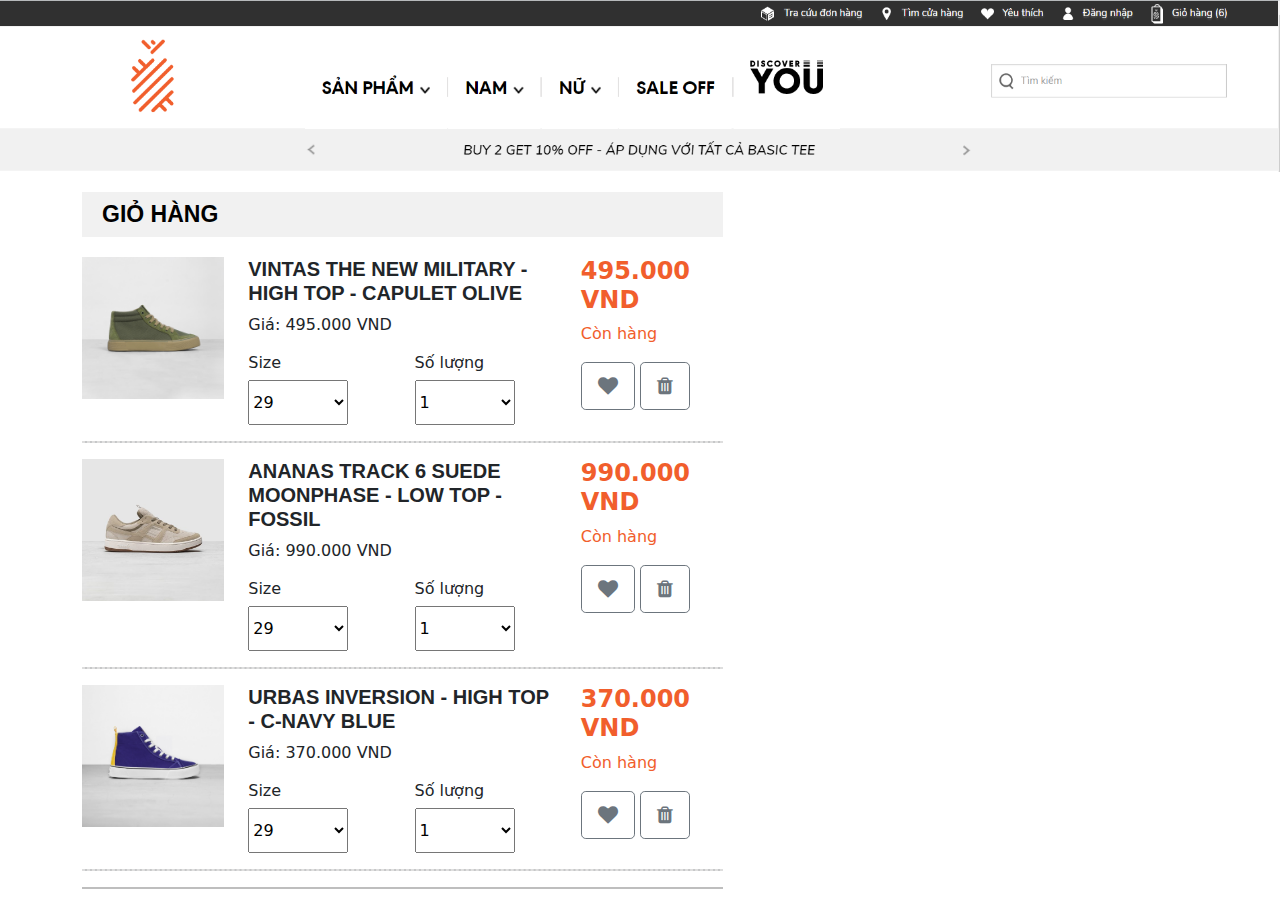
==== index.html @ 5d95e0de "ditmethangHieu" ====
<!doctype html>
<html lang="en">

<head>
    <!-- Required meta tags -->
    <meta charset="utf-8">
    <meta name="viewport" content="width=device-width, initial-scale=1">
    <!-- Jquery -->
    <script src="https://code.jquery.com/jquery-3.6.0.js"
        integrity="sha256-H+K7U5CnXl1h5ywQfKtSj8PCmoN9aaq30gDh27Xc0jk=" crossorigin="anonymous"></script>
        <link rel="stylesheet" href="https://cdnjs.cloudflare.com/ajax/libs/font-awesome/4.7.0/css/font-awesome.min.css">
    <!-- Bootstrap CSS -->
    <link href="css/bootstrap.min.css" rel="stylesheet"
        integrity="sha384-eOJMYsd53ii+scO/bJGFsiCZc+5NDVN2yr8+0RDqr0Ql0h+rP48ckxlpbzKgwra6" crossorigin="anonymous">
    <link rel="stylesheet" type="text/css" href="css/style.css">
    <title>Giỏ Hàng &#8211; Ananas</title>
</head>

<body>
    <header>
        <img src="images/1.png" width=100% alt="menu header">
    </header>
    <div class="container">
        <div class="row">
            <!-- LIST SAN PHAM DA CHON -->
            <div class="cart-title list-selected-product col-md-7">
                <div class="col-xs-12 col-sm-12 col-md-12 col-lg-12 title-1">
                    <p style="font-family: Arial, Helvetica, sans-serif; font-weight: bold;margin:0 auto;">GIỎ HÀNG</p>
                </div>
                <!-- ITEM 1 DETAIL -->
                <div class="item-1">
                    <div class="row">
                        <div class="images col-md-3">
                            <img src="images/pro_vintas_A61043_1.jpg" width="100%" alt="Pro Vintas">
                        </div>
                        <div class="detail col-md-6">
                            <h5 style="font-family: Arial, Helvetica, sans-ser;font-weight: bold;">VINTAS THE NEW
                                MILITARY - HIGH TOP - CAPULET OLIVE</h5>
                            <div class="row">
                                <div class="price-detail col-md-12">
                                    <p>Giá: 495.000 VND</p>
                                </div>
                                <div class="quantity">
                                    <div class="row">
                                        <div class="size col-md-6">
                                            <h6>Size</h6>
                                            <select style="width:100px; height:45px" name="size" id="size">
                                                <option value="29">29</option>
                                                <option value="30">30</option>
                                                <option value="31">31</option>
                                                <option value="32">32</option>
                                                <option value="33">33</option>
                                                <option value="34">34</option>
                                                <option value="35">35</option>
                                                <option value="36">36</option>
                                                <option value="37">37</option>
                                                <option value="38">38</option>
                                                <option value="39">39</option>
                                                <option value="40">40</option>
                                                <option value="41">41</option>
                                                <option value="42">42</option>
                                                <option value="43">43</option>
                                                <option value="44">44</option>
                                            </select>
                                        </div>
                                        <div class="number col-md-6">
                                            <h6>Số lượng</h6>
                                            <select style="width:100px; height:45px" name="size" id="size">
                                                <option value="1">1</option>
                                                <option value="2">2</option>
                                                <option value="3">3</option>
                                                <option value="4">4</option>
                                                <option value="5">5</option>
                                                <option value="6">6</option>
                                                <option value="7">7</option>
                                                <option value="8">8</option>
                                                <option value="9">9</option>
                                                <option value="10">10</option>
                                            </select>
                                        </div>
                                    </div>
                                </div>
                            </div>
                        </div>
                        <div class="price col-md-3">
                            <div class="item-price">
                                <h4 style="font-weight: bold; color:#f15e2c;">495.000 VND</h4>
                                <p style="color:#f15e2c">Còn hàng</p>
                                <button type="button" class="btn btn-outline-secondary btn-lg"><i class="fa fa-heart" ></i></button>
                                <button type="button" class="btn btn-outline-secondary btn-lg"><i class="fa fa-trash"></i></button>
                            </div>
                        </div>
                    </div>
                    <hr style="border: 1px dashed grey;">
                </div>
                <!-- END ITEM 1 DETAIL -->
                <!-- ITEM 2 -->
                <div class="item-2">
                    <div class="row">
                        <div class="images col-md-3">
                            <img src="images/pro_A6T006_1-500x500.jpg" width="100%" alt="Pro Vintas">
                        </div>
                        <div class="detail col-md-6">
                            <h5 style="font-family: Arial, Helvetica, sans-ser;font-weight: bold;">ANANAS TRACK 6 SUEDE MOONPHASE - LOW TOP - FOSSIL</h5>
                            <div class="row">
                                <div class="price-detail col-md-12">
                                    <p>Giá: 990.000 VND</p>
                                </div>
                                <div class="quantity">
                                    <div class="row">
                                        <div class="size col-md-6">
                                            <h6>Size</h6>
                                            <select style="width:100px; height:45px" name="size" id="size">
                                                <option value="29">29</option>
                                                <option value="30">30</option>
                                                <option value="31">31</option>
                                                <option value="32">32</option>
                                                <option value="33">33</option>
                                                <option value="34">34</option>
                                                <option value="35">35</option>
                                                <option value="36">36</option>
                                                <option value="37">37</option>
                                                <option value="38">38</option>
                                                <option value="39">39</option>
                                                <option value="40">40</option>
                                                <option value="41">41</option>
                                                <option value="42">42</option>
                                                <option value="43">43</option>
                                                <option value="44">44</option>
                                            </select>
                                        </div>
                                        <div class="number col-md-6">
                                            <h6>Số lượng</h6>
                                            <select style="width:100px; height:45px" name="size" id="size">
                                                <option value="1">1</option>
                                                <option value="2">2</option>
                                                <option value="3">3</option>
                                                <option value="4">4</option>
                                                <option value="5">5</option>
                                                <option value="6">6</option>
                                                <option value="7">7</option>
                                                <option value="8">8</option>
                                                <option value="9">9</option>
                                                <option value="10">10</option>
                                            </select>
                                        </div>
                                    </div>
                                </div>
                            </div>
                        </div>
                        <div class="price col-md-3">
                            <div class="item-price">
                                <h4 style="font-weight: bold; color:#f15e2c;">990.000 VND</h4>
                                <p style="color:#f15e2c">Còn hàng</p>
                                <button type="button" class="btn btn-outline-secondary btn-lg"><i class="fa fa-heart" ></i></button>
                                <button type="button" class="btn btn-outline-secondary btn-lg"><i class="fa fa-trash"></i></button>
                            </div>
                        </div>
                    </div>
                    <hr style="border: 1px dashed grey;">
                </div>
                <!-- END ITEM 2 -->
                <!-- ITEM 3 -->
                <div class="item-3">
                    <div class="row">
                        <div class="images col-md-3">
                            <img src="images/pro_urbas_A61062_1-1.jpg" width="100%" alt="Pro Vintas">
                        </div>
                        <div class="detail col-md-6">
                            <h5 style="font-family: Arial, Helvetica, sans-ser;font-weight: bold;">URBAS INVERSION - HIGH TOP - C-NAVY BLUE</h5>
                            <div class="row">
                                <div class="price-detail col-md-12">
                                    <p>Giá: 370.000 VND</p>
                                </div>
                                <div class="quantity">
                                    <div class="row">
                                        <div class="size col-md-6">
                                            <h6>Size</h6>
                                            <select style="width:100px; height:45px" name="size" id="size">
                                                <option value="29">29</option>
                                                <option value="30">30</option>
                                                <option value="31">31</option>
                                                <option value="32">32</option>
                                                <option value="33">33</option>
                                                <option value="34">34</option>
                                                <option value="35">35</option>
                                                <option value="36">36</option>
                                                <option value="37">37</option>
                                                <option value="38">38</option>
                                                <option value="39">39</option>
                                                <option value="40">40</option>
                                                <option value="41">41</option>
                                                <option value="42">42</option>
                                                <option value="43">43</option>
                                                <option value="44">44</option>
                                            </select>
                                        </div>
                                        <div class="number col-md-6">
                                            <h6>Số lượng</h6>
                                            <select style="width:100px; height:45px" name="size" id="size">
                                                <option value="1">1</option>
                                                <option value="2">2</option>
                                                <option value="3">3</option>
                                                <option value="4">4</option>
                                                <option value="5">5</option>
                                                <option value="6">6</option>
                                                <option value="7">7</option>
                                                <option value="8">8</option>
                                                <option value="9">9</option>
                                                <option value="10">10</option>
                                            </select>
                                        </div>
                                    </div>
                                </div>
                            </div>
                        </div>
                        <div class="price col-md-3">
                            <div class="item-price">
                                <h4 style="font-weight: bold; color:#f15e2c;">370.000 VND</h4>
                                <p style="color:#f15e2c">Còn hàng</p>
                                <button type="button" class="btn btn-outline-secondary btn-lg"><i class="fa fa-heart" ></i></button>
                                <button type="button" class="btn btn-outline-secondary btn-lg"><i class="fa fa-trash"></i></button>
                            </div>
                        </div>
                    </div>
                    <hr style="border: 1px dashed grey;">
                </div>
                <!-- END ITEM 3 -->
                <hr style="border: 1px solid black;">
            </div>
            <!-- THANH TOAN -->
            <div class="pay col-md-3">

            </div>
        </div>
    </div>

</body>

</html>
---- css/style.css ----
.title-1 {
    color: #000;
    background-color: #f1f1f1;
    font-family: GeometricExtraBold;
    font-size: 23px;
    margin: 20px 0px 20px 0px;
    padding: 5px 20px 5px 20px;
}
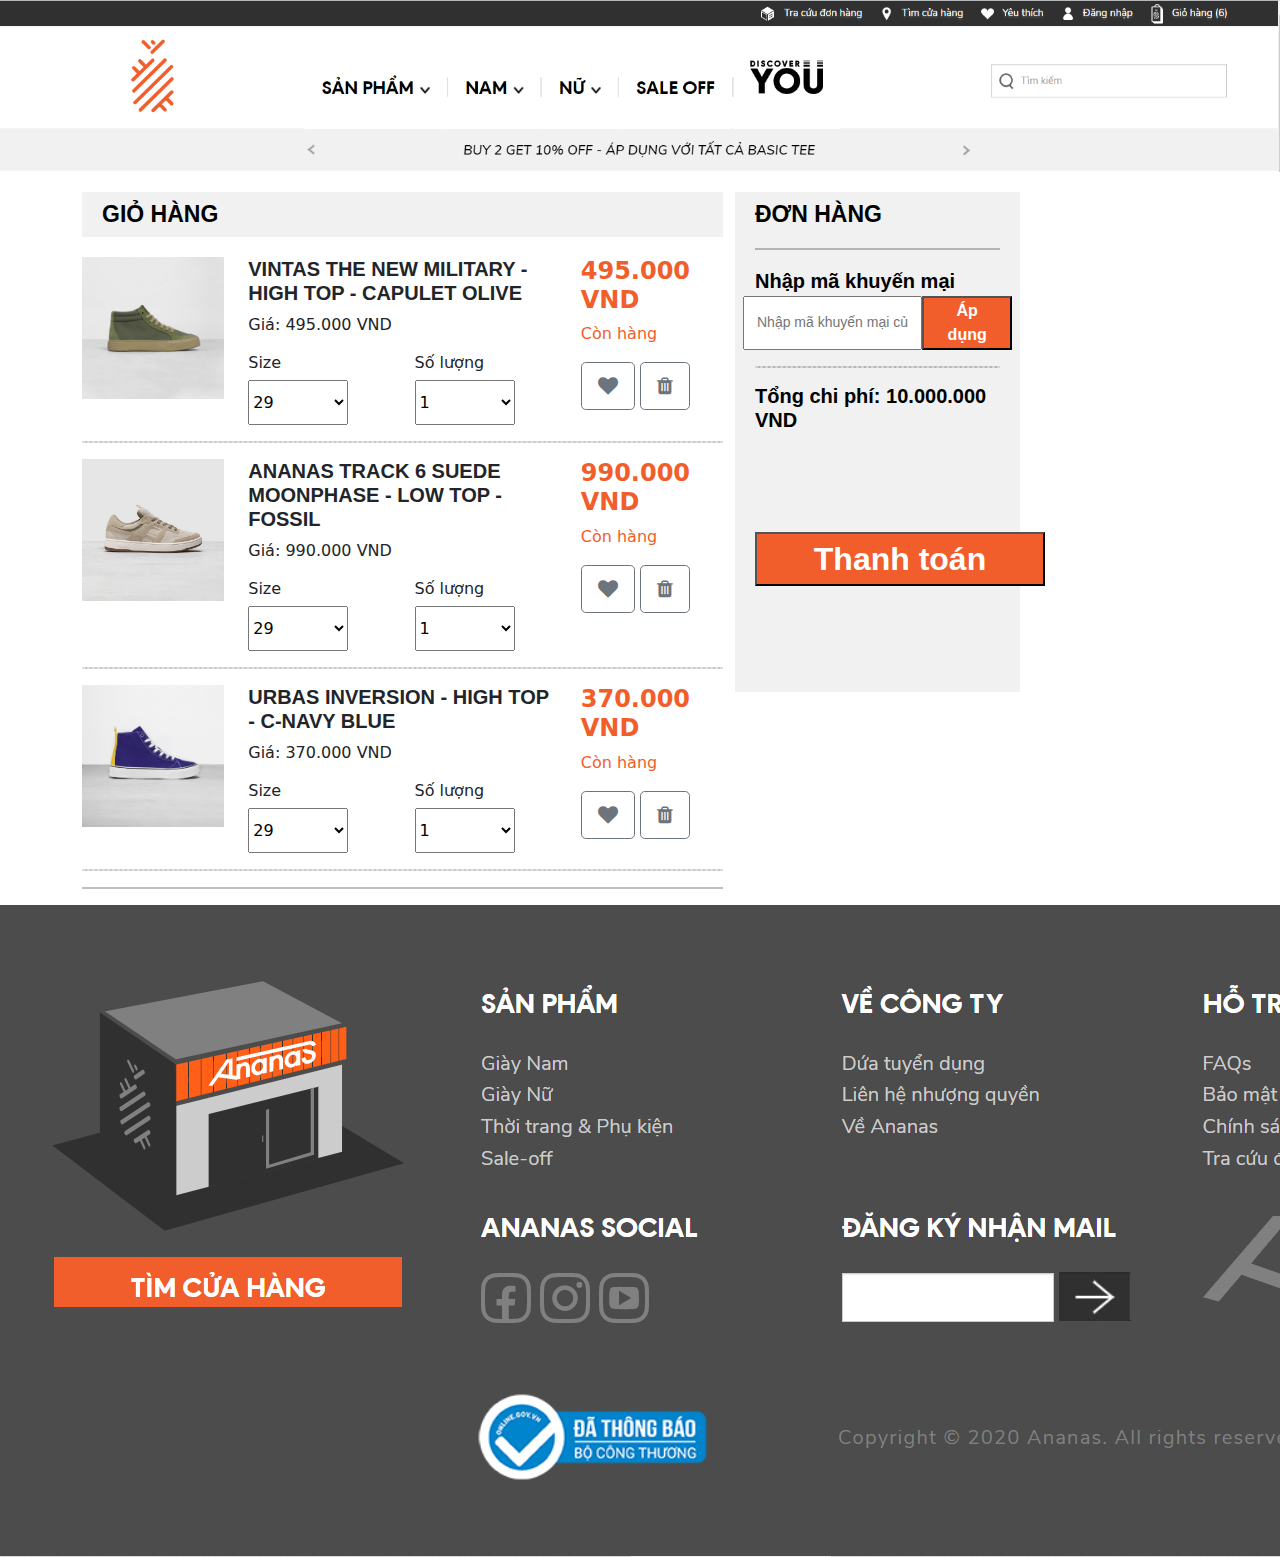
==== commit 0c7fb720: "djtmethang Hieu" ====
--- a/index.html
+++ b/index.html
@@ -230,10 +230,23 @@
             </div>
             <!-- THANH TOAN -->
             <div class="pay col-md-3">
+                <p style="font-family: Arial, Helvetica, sans-serif; font-weight: bold;margin:0 auto;">ĐƠN HÀNG  </p>
+                <hr style="border: 1px solid black;">
+                <p  style="font-family: Arial, Helvetica, sans-serif;font-size: 20px; font-weight: bold;margin:0 auto;" >Nhập mã khuyến mại</p>
+                <div class="row">
+                    <input class="col-md-8" type="text" style="font-family: Arial, Helvetica, sans;font-size: 14px;" placeholder="Nhập mã khuyến mại của bạn">
+                    <button class="col-md-4" style="background-color:#f15e2c; font-family: Arial, Helvetica, sans-serif;font-size: 16px;font-weight: bold;color: white;">Áp dụng</button>
+                </div>
+                <hr style="border:1px dashed grey">
+                <h5 style="margin-top:50px;font-family: Arial, Helvetica, sans-serif;font-size: 20px; font-weight: bold;margin:0 auto;" >Tổng chi phí: 10.000.000 VND</h5>
+                <button style="width:290px;margin-top:100px; background-color:#f15e2c; font-family: Arial, Helvetica, sans-serif;font-size: 32px;font-weight: bold;color: white;">Thanh toán</button>
 
             </div>
         </div>
     </div>
+    <footer>
+        <img src="images/2.png" alt="Footer">
+    </footer>
 
 </body>
 
--- a/css/style.css
+++ b/css/style.css
@@ -6,5 +6,14 @@
     margin: 20px 0px 20px 0px;
     padding: 5px 20px 5px 20px;
 }
+.pay{
+    margin-top:20px;
+    height: 500px;color: #000;
+    background-color: #f1f1f1;
+    font-family: GeometricExtraBold;
+    font-size: 23px;
+    margin: 20px 0px 20px 0px;
+    padding: 5px 20px 5px 20px;
+}
 
 
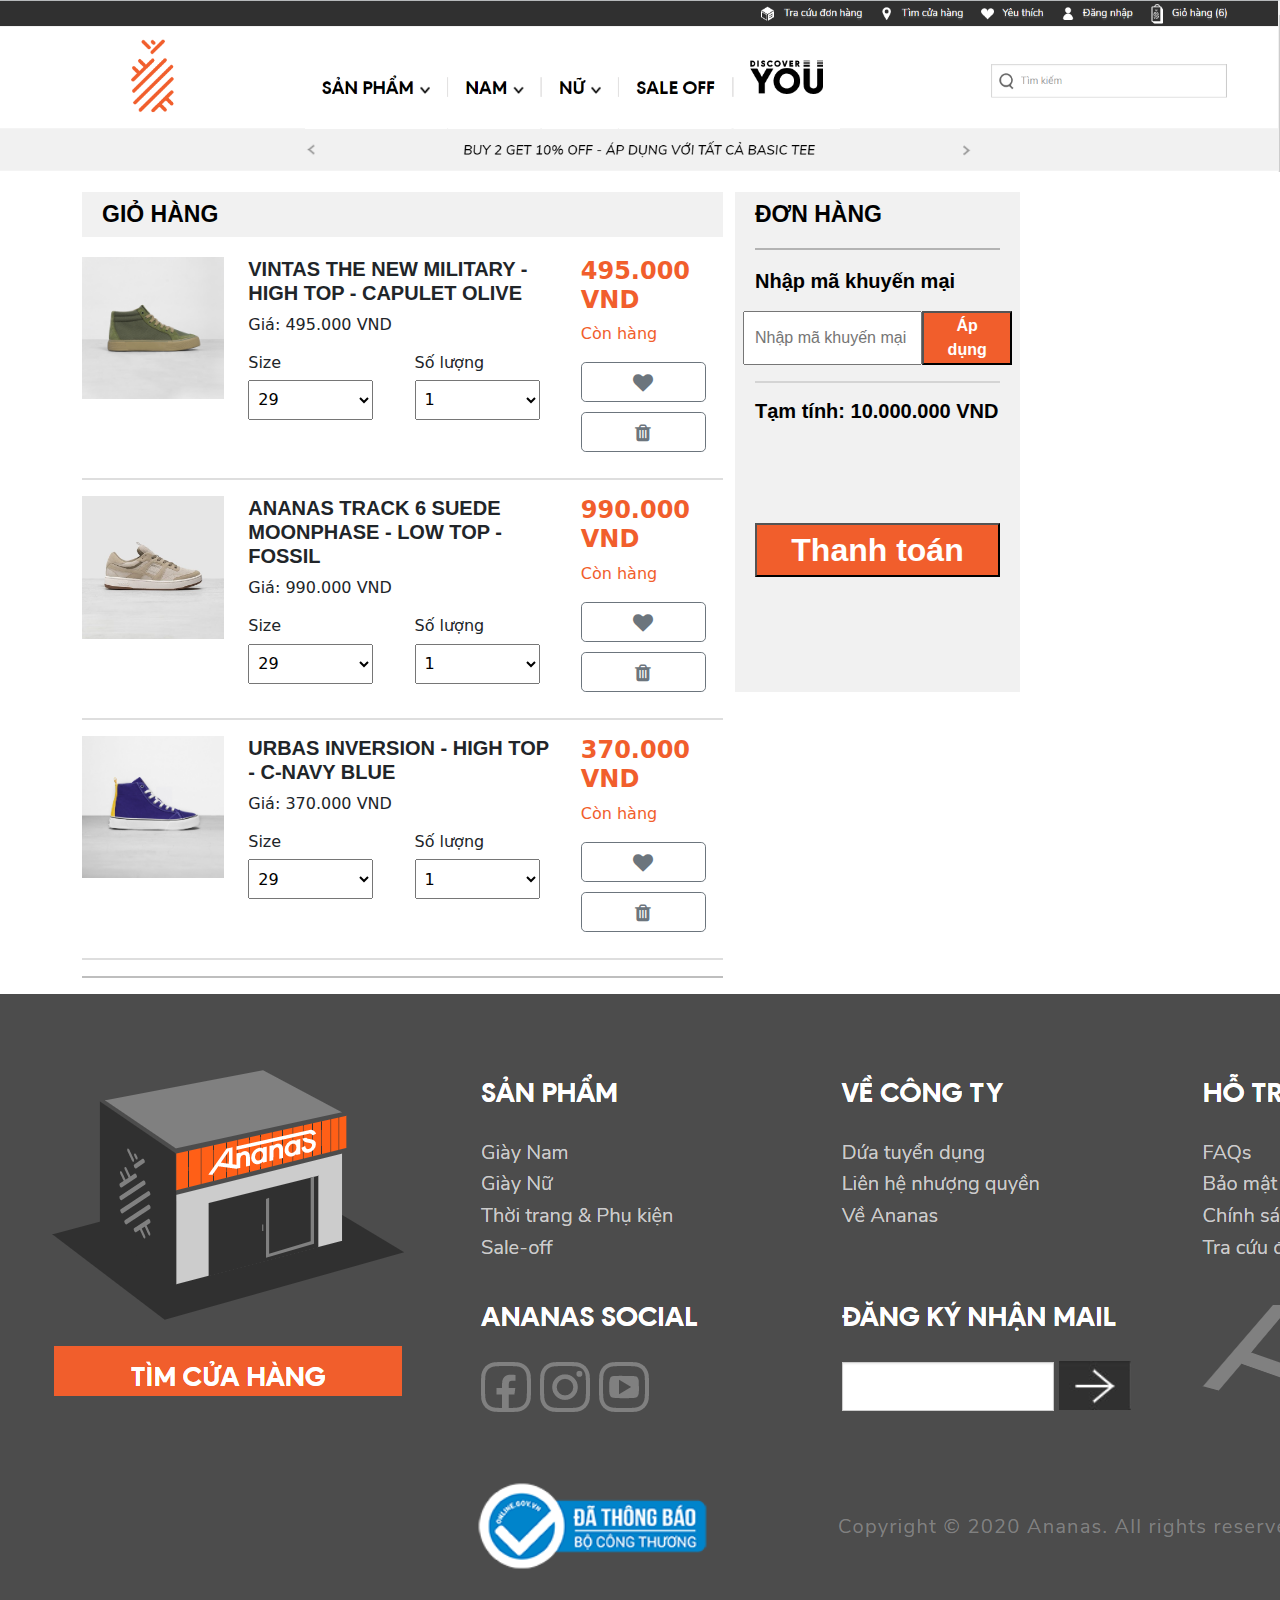
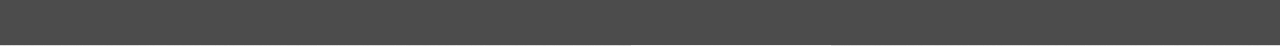
==== commit 3eadfc1c: "message" ====
--- a/index.html
+++ b/index.html
@@ -13,7 +13,7 @@
     <link href="css/bootstrap.min.css" rel="stylesheet"
         integrity="sha384-eOJMYsd53ii+scO/bJGFsiCZc+5NDVN2yr8+0RDqr0Ql0h+rP48ckxlpbzKgwra6" crossorigin="anonymous">
     <link rel="stylesheet" type="text/css" href="css/style.css">
-    <title>Giỏ Hàng &#8211; Ananas</title>
+    <title>Giỏ Hàng</title>
 </head>
 
 <body>
@@ -23,8 +23,8 @@
     <div class="container">
         <div class="row">
             <!-- LIST SAN PHAM DA CHON -->
-            <div class="cart-title list-selected-product col-md-7">
-                <div class="col-xs-12 col-sm-12 col-md-12 col-lg-12 title-1">
+            <div class="col-md-7">
+                <div class="col-md-12 title-1">
                     <p style="font-family: Arial, Helvetica, sans-serif; font-weight: bold;margin:0 auto;">GIỎ HÀNG</p>
                 </div>
                 <!-- ITEM 1 DETAIL -->
@@ -42,9 +42,9 @@
                                 </div>
                                 <div class="quantity">
                                     <div class="row">
-                                        <div class="size col-md-6">
+                                        <div class="col-md-6">
                                             <h6>Size</h6>
-                                            <select style="width:100px; height:45px" name="size" id="size">
+                                            <select style="width:125px; height:40px; padding-left: 5px; padding-right: 5px;" name="size" id="size">
                                                 <option value="29">29</option>
                                                 <option value="30">30</option>
                                                 <option value="31">31</option>
@@ -63,9 +63,9 @@
                                                 <option value="44">44</option>
                                             </select>
                                         </div>
-                                        <div class="number col-md-6">
+                                        <div class="col-md-6">
                                             <h6>Số lượng</h6>
-                                            <select style="width:100px; height:45px" name="size" id="size">
+                                            <select style="width:125px; height:40px; padding-left: 5px; padding-right: 5px" name="size" id="size">
                                                 <option value="1">1</option>
                                                 <option value="2">2</option>
                                                 <option value="3">3</option>
@@ -86,12 +86,12 @@
                             <div class="item-price">
                                 <h4 style="font-weight: bold; color:#f15e2c;">495.000 VND</h4>
                                 <p style="color:#f15e2c">Còn hàng</p>
-                                <button type="button" class="btn btn-outline-secondary btn-lg"><i class="fa fa-heart" ></i></button>
-                                <button type="button" class="btn btn-outline-secondary btn-lg"><i class="fa fa-trash"></i></button>
+                                <button type="button" class="button btn btn-outline-secondary btn-lg"><i class="fa fa-heart" ></i></button>
+                                <button type="button" class="button btn btn-outline-secondary btn-lg"><i class="fa fa-trash"></i></button>
                             </div>
                         </div>
                     </div>
-                    <hr style="border: 1px dashed grey;">
+                    <hr style="border: 1px solid grey;">
                 </div>
                 <!-- END ITEM 1 DETAIL -->
                 <!-- ITEM 2 -->
@@ -110,7 +110,7 @@
                                     <div class="row">
                                         <div class="size col-md-6">
                                             <h6>Size</h6>
-                                            <select style="width:100px; height:45px" name="size" id="size">
+                                            <select style="width:125px; height:40px; padding-left: 5px; padding-right: 5px" name="size" id="size">
                                                 <option value="29">29</option>
                                                 <option value="30">30</option>
                                                 <option value="31">31</option>
@@ -131,7 +131,7 @@
                                         </div>
                                         <div class="number col-md-6">
                                             <h6>Số lượng</h6>
-                                            <select style="width:100px; height:45px" name="size" id="size">
+                                            <select style="width:125px; height:40px; padding-left: 5px; padding-right: 5px" name="size" id="size">
                                                 <option value="1">1</option>
                                                 <option value="2">2</option>
                                                 <option value="3">3</option>
@@ -152,12 +152,12 @@
                             <div class="item-price">
                                 <h4 style="font-weight: bold; color:#f15e2c;">990.000 VND</h4>
                                 <p style="color:#f15e2c">Còn hàng</p>
-                                <button type="button" class="btn btn-outline-secondary btn-lg"><i class="fa fa-heart" ></i></button>
-                                <button type="button" class="btn btn-outline-secondary btn-lg"><i class="fa fa-trash"></i></button>
+                                <button type="button" class="button btn btn-outline-secondary btn-lg"><i class="fa fa-heart" ></i></button>
+                                <button type="button" class="button btn btn-outline-secondary btn-lg"><i class="fa fa-trash"></i></button>
                             </div>
                         </div>
                     </div>
-                    <hr style="border: 1px dashed grey;">
+                    <hr style="border: 1px solid grey;">
                 </div>
                 <!-- END ITEM 2 -->
                 <!-- ITEM 3 -->
@@ -176,7 +176,7 @@
                                     <div class="row">
                                         <div class="size col-md-6">
                                             <h6>Size</h6>
-                                            <select style="width:100px; height:45px" name="size" id="size">
+                                            <select style="width:125px; height:40px; padding-left: 5px; padding-right: 5px" name="size" id="size">
                                                 <option value="29">29</option>
                                                 <option value="30">30</option>
                                                 <option value="31">31</option>
@@ -197,7 +197,7 @@
                                         </div>
                                         <div class="number col-md-6">
                                             <h6>Số lượng</h6>
-                                            <select style="width:100px; height:45px" name="size" id="size">
+                                            <select style="width:125px; height:40px; padding-left: 5px; padding-right: 5px" name="size" id="size">
                                                 <option value="1">1</option>
                                                 <option value="2">2</option>
                                                 <option value="3">3</option>
@@ -218,12 +218,12 @@
                             <div class="item-price">
                                 <h4 style="font-weight: bold; color:#f15e2c;">370.000 VND</h4>
                                 <p style="color:#f15e2c">Còn hàng</p>
-                                <button type="button" class="btn btn-outline-secondary btn-lg"><i class="fa fa-heart" ></i></button>
-                                <button type="button" class="btn btn-outline-secondary btn-lg"><i class="fa fa-trash"></i></button>
+                                <button type="button" class="button btn btn-outline-secondary btn-lg"><i class="fa fa-heart" ></i></button>
+                                <button type="button" class="button btn btn-outline-secondary btn-lg"><i class="fa fa-trash"></i></button>
                             </div>
                         </div>
                     </div>
-                    <hr style="border: 1px dashed grey;">
+                    <hr style="border: 1px solid grey;">
                 </div>
                 <!-- END ITEM 3 -->
                 <hr style="border: 1px solid black;">
@@ -232,15 +232,14 @@
             <div class="pay col-md-3">
                 <p style="font-family: Arial, Helvetica, sans-serif; font-weight: bold;margin:0 auto;">ĐƠN HÀNG  </p>
                 <hr style="border: 1px solid black;">
-                <p  style="font-family: Arial, Helvetica, sans-serif;font-size: 20px; font-weight: bold;margin:0 auto;" >Nhập mã khuyến mại</p>
+                <p  style="font-family: Arial, Helvetica, sans-serif;font-size: 20px; font-weight: bold;margin: 15px 0;" >Nhập mã khuyến mại</p>
                 <div class="row">
-                    <input class="col-md-8" type="text" style="font-family: Arial, Helvetica, sans;font-size: 14px;" placeholder="Nhập mã khuyến mại của bạn">
+                    <input class="col-md-8" type="text" style="font-family: Arial, Helvetica, sans;font-size: 16px; padding: 10px;" placeholder="Nhập mã khuyến mại của bạn">
                     <button class="col-md-4" style="background-color:#f15e2c; font-family: Arial, Helvetica, sans-serif;font-size: 16px;font-weight: bold;color: white;">Áp dụng</button>
                 </div>
-                <hr style="border:1px dashed grey">
-                <h5 style="margin-top:50px;font-family: Arial, Helvetica, sans-serif;font-size: 20px; font-weight: bold;margin:0 auto;" >Tổng chi phí: 10.000.000 VND</h5>
-                <button style="width:290px;margin-top:100px; background-color:#f15e2c; font-family: Arial, Helvetica, sans-serif;font-size: 32px;font-weight: bold;color: white;">Thanh toán</button>
-
+                <hr style="border:1px solid grey">
+                <h5 style="margin-top:50px;font-family: Arial, Helvetica, sans-serif;font-size: 20px; font-weight: bold;margin:0 auto;" >Tạm tính: 10.000.000 VND</h5>
+                <button style="width: 100%; margin-top:100px; background-color:#f15e2c; font-family: Arial, Helvetica, sans-serif;font-size: 32px;font-weight: bold;color: white;">Thanh toán</button>
             </div>
         </div>
     </div>
--- a/css/style.css
+++ b/css/style.css
@@ -1,5 +1,5 @@
 .title-1 {
-    color: #000;
+    color: black;
     background-color: #f1f1f1;
     font-family: GeometricExtraBold;
     font-size: 23px;
@@ -16,4 +16,10 @@
     padding: 5px 20px 5px 20px;
 }
 
-
+.button {
+    display: inline-block;
+    width: 125px;
+    height: 40px;
+    margin-bottom: 10px;
+    padding: 5px;
+}
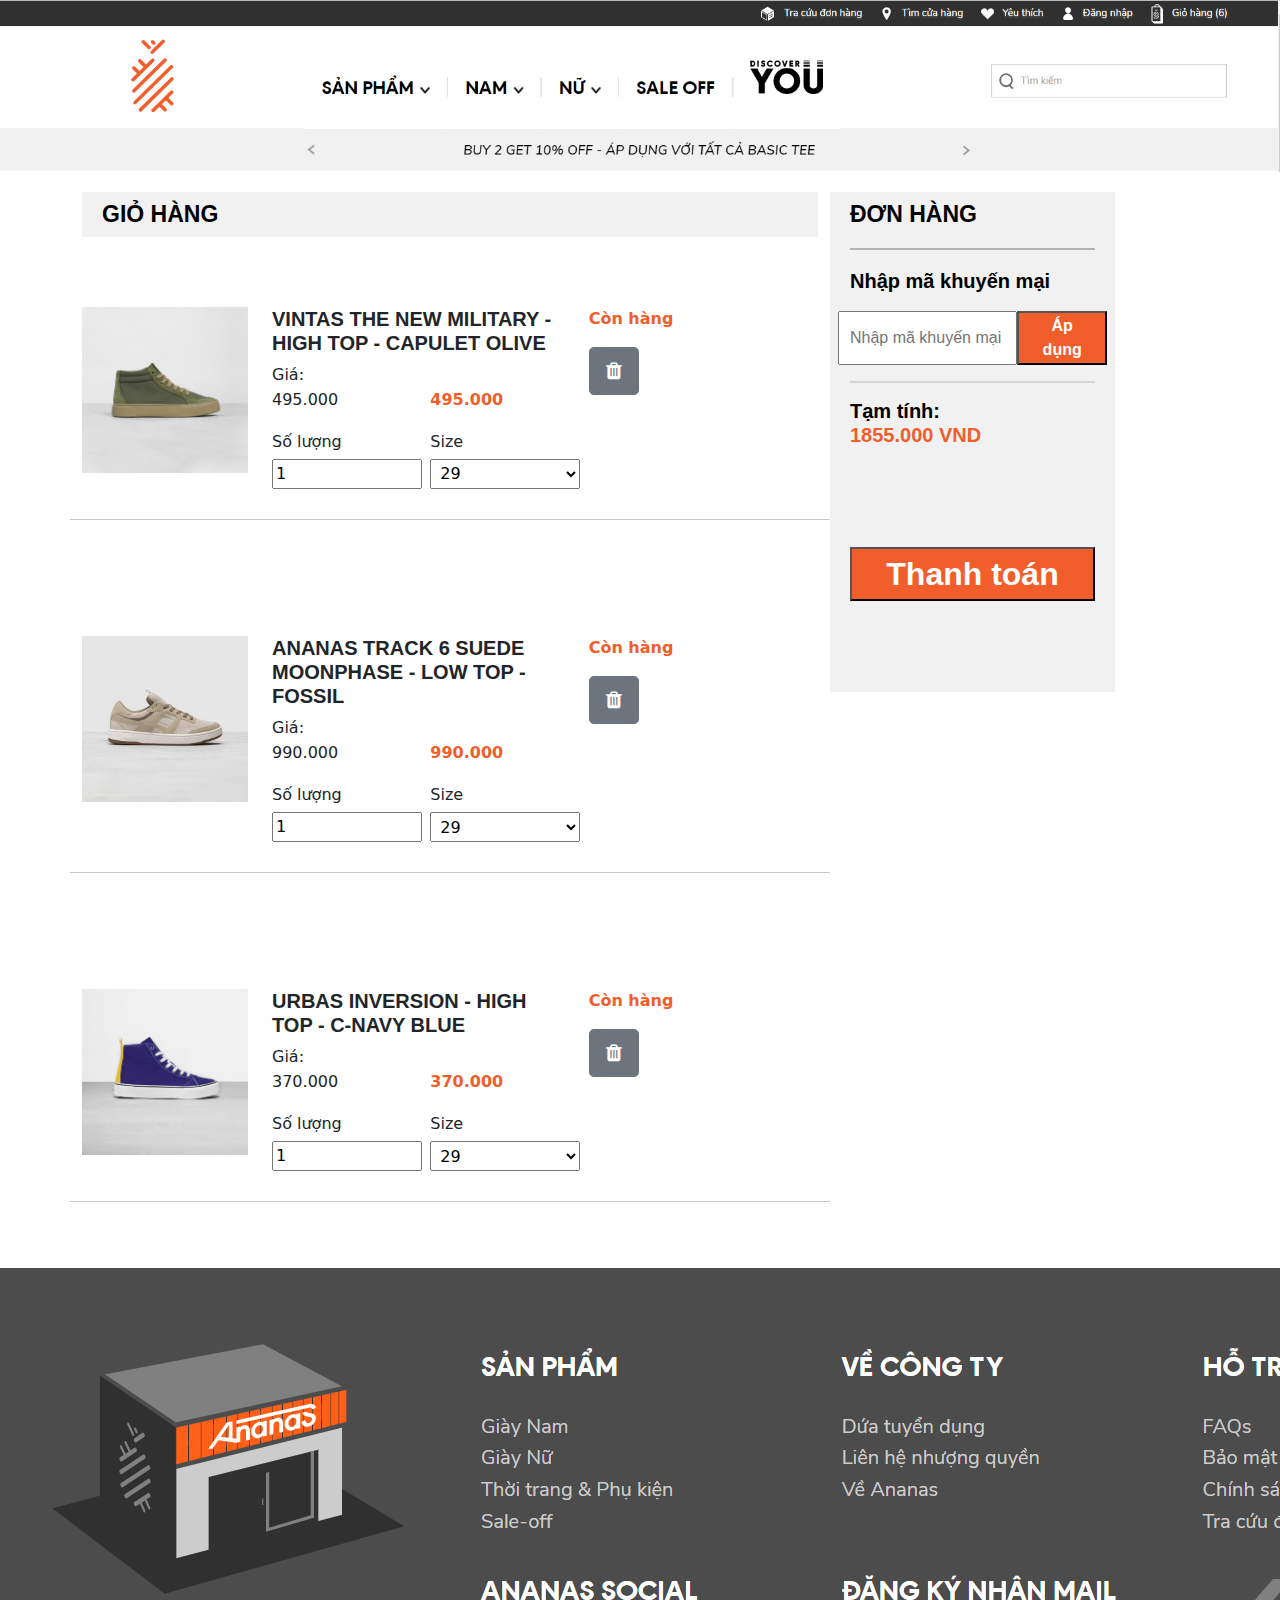
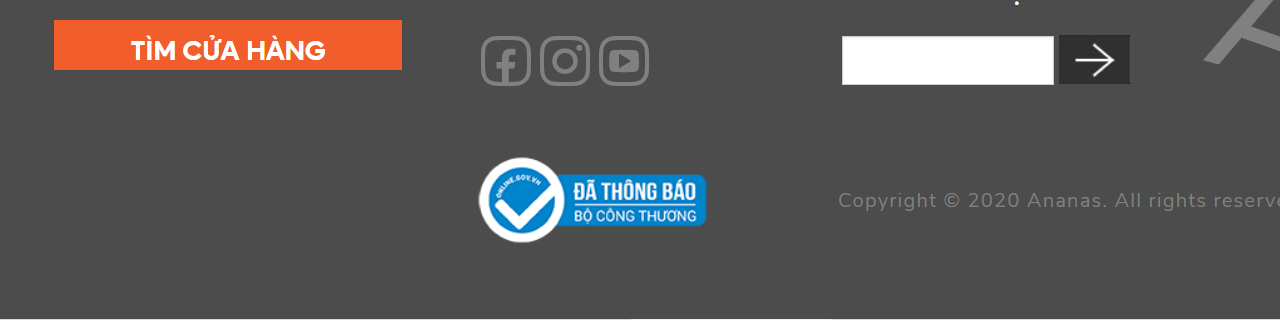
==== commit 4a91eab7: "ditme thang Hieu" ====
--- a/index.html
+++ b/index.html
@@ -1,252 +1,249 @@
-<!doctype html>
+<!DOCTYPE html>
 <html lang="en">
 
 <head>
-    <!-- Required meta tags -->
-    <meta charset="utf-8">
-    <meta name="viewport" content="width=device-width, initial-scale=1">
-    <!-- Jquery -->
-    <script src="https://code.jquery.com/jquery-3.6.0.js"
-        integrity="sha256-H+K7U5CnXl1h5ywQfKtSj8PCmoN9aaq30gDh27Xc0jk=" crossorigin="anonymous"></script>
-        <link rel="stylesheet" href="https://cdnjs.cloudflare.com/ajax/libs/font-awesome/4.7.0/css/font-awesome.min.css">
-    <!-- Bootstrap CSS -->
-    <link href="css/bootstrap.min.css" rel="stylesheet"
-        integrity="sha384-eOJMYsd53ii+scO/bJGFsiCZc+5NDVN2yr8+0RDqr0Ql0h+rP48ckxlpbzKgwra6" crossorigin="anonymous">
-    <link rel="stylesheet" type="text/css" href="css/style.css">
-    <title>Giỏ Hàng</title>
+  <meta charset="UTF-8">
+  <meta http-equiv="X-UA-Compatible" content="IE=edge">
+  <meta name="viewport" content="width=device-width, initial-scale=1.0">
+  <!-- CSS only -->
+  <link href="css/bootstrap.min.css" rel="stylesheet"
+    integrity="sha384-eOJMYsd53ii+scO/bJGFsiCZc+5NDVN2yr8+0RDqr0Ql0h+rP48ckxlpbzKgwra6" crossorigin="anonymous">
+  <link href="https://cdn.jsdelivr.net/npm/bootstrap@5.0.0-beta3/dist/css/bootstrap.min.css" rel="stylesheet"
+    integrity="sha384-eOJMYsd53ii+scO/bJGFsiCZc+5NDVN2yr8+0RDqr0Ql0h+rP48ckxlpbzKgwra6" crossorigin="anonymous">
+  <link rel="stylesheet" href="https://cdnjs.cloudflare.com/ajax/libs/font-awesome/4.7.0/css/font-awesome.min.css">
+  <link rel="stylesheet" type="text/css" href="css/style.css">
+  <title>Giỏ Hàng</title>
 </head>
 
 <body>
-    <header>
-        <img src="images/1.png" width=100% alt="menu header">
-    </header>
-    <div class="container">
+  <header>
+    <img src="images/1.png" width=100% alt="menu header">
+  </header>
+  <div class="container">
+    <div class="row">
+      <div class="shopping-cart col-md-8">
+        <div class="col-md-12 title-1">
+          <p style="font-family: Arial, Helvetica, sans-serif; font-weight: bold;margin:0 auto;">GIỎ HÀNG</p>
+        </div>
         <div class="row">
-            <!-- LIST SAN PHAM DA CHON -->
-            <div class="col-md-7">
-                <div class="col-md-12 title-1">
-                    <p style="font-family: Arial, Helvetica, sans-serif; font-weight: bold;margin:0 auto;">GIỎ HÀNG</p>
-                </div>
-                <!-- ITEM 1 DETAIL -->
-                <div class="item-1">
-                    <div class="row">
-                        <div class="images col-md-3">
-                            <img src="images/pro_vintas_A61043_1.jpg" width="100%" alt="Pro Vintas">
-                        </div>
-                        <div class="detail col-md-6">
-                            <h5 style="font-family: Arial, Helvetica, sans-ser;font-weight: bold;">VINTAS THE NEW
-                                MILITARY - HIGH TOP - CAPULET OLIVE</h5>
-                            <div class="row">
-                                <div class="price-detail col-md-12">
-                                    <p>Giá: 495.000 VND</p>
-                                </div>
-                                <div class="quantity">
-                                    <div class="row">
-                                        <div class="col-md-6">
-                                            <h6>Size</h6>
-                                            <select style="width:125px; height:40px; padding-left: 5px; padding-right: 5px;" name="size" id="size">
-                                                <option value="29">29</option>
-                                                <option value="30">30</option>
-                                                <option value="31">31</option>
-                                                <option value="32">32</option>
-                                                <option value="33">33</option>
-                                                <option value="34">34</option>
-                                                <option value="35">35</option>
-                                                <option value="36">36</option>
-                                                <option value="37">37</option>
-                                                <option value="38">38</option>
-                                                <option value="39">39</option>
-                                                <option value="40">40</option>
-                                                <option value="41">41</option>
-                                                <option value="42">42</option>
-                                                <option value="43">43</option>
-                                                <option value="44">44</option>
-                                            </select>
-                                        </div>
-                                        <div class="col-md-6">
-                                            <h6>Số lượng</h6>
-                                            <select style="width:125px; height:40px; padding-left: 5px; padding-right: 5px" name="size" id="size">
-                                                <option value="1">1</option>
-                                                <option value="2">2</option>
-                                                <option value="3">3</option>
-                                                <option value="4">4</option>
-                                                <option value="5">5</option>
-                                                <option value="6">6</option>
-                                                <option value="7">7</option>
-                                                <option value="8">8</option>
-                                                <option value="9">9</option>
-                                                <option value="10">10</option>
-                                            </select>
-                                        </div>
-                                    </div>
-                                </div>
-                            </div>
-                        </div>
-                        <div class="price col-md-3">
-                            <div class="item-price">
-                                <h4 style="font-weight: bold; color:#f15e2c;">495.000 VND</h4>
-                                <p style="color:#f15e2c">Còn hàng</p>
-                                <button type="button" class="button btn btn-outline-secondary btn-lg"><i class="fa fa-heart" ></i></button>
-                                <button type="button" class="button btn btn-outline-secondary btn-lg"><i class="fa fa-trash"></i></button>
-                            </div>
-                        </div>
-                    </div>
-                    <hr style="border: 1px solid grey;">
-                </div>
-                <!-- END ITEM 1 DETAIL -->
-                <!-- ITEM 2 -->
-                <div class="item-2">
-                    <div class="row">
-                        <div class="images col-md-3">
-                            <img src="images/pro_A6T006_1-500x500.jpg" width="100%" alt="Pro Vintas">
-                        </div>
-                        <div class="detail col-md-6">
-                            <h5 style="font-family: Arial, Helvetica, sans-ser;font-weight: bold;">ANANAS TRACK 6 SUEDE MOONPHASE - LOW TOP - FOSSIL</h5>
-                            <div class="row">
-                                <div class="price-detail col-md-12">
-                                    <p>Giá: 990.000 VND</p>
-                                </div>
-                                <div class="quantity">
-                                    <div class="row">
-                                        <div class="size col-md-6">
-                                            <h6>Size</h6>
-                                            <select style="width:125px; height:40px; padding-left: 5px; padding-right: 5px" name="size" id="size">
-                                                <option value="29">29</option>
-                                                <option value="30">30</option>
-                                                <option value="31">31</option>
-                                                <option value="32">32</option>
-                                                <option value="33">33</option>
-                                                <option value="34">34</option>
-                                                <option value="35">35</option>
-                                                <option value="36">36</option>
-                                                <option value="37">37</option>
-                                                <option value="38">38</option>
-                                                <option value="39">39</option>
-                                                <option value="40">40</option>
-                                                <option value="41">41</option>
-                                                <option value="42">42</option>
-                                                <option value="43">43</option>
-                                                <option value="44">44</option>
-                                            </select>
-                                        </div>
-                                        <div class="number col-md-6">
-                                            <h6>Số lượng</h6>
-                                            <select style="width:125px; height:40px; padding-left: 5px; padding-right: 5px" name="size" id="size">
-                                                <option value="1">1</option>
-                                                <option value="2">2</option>
-                                                <option value="3">3</option>
-                                                <option value="4">4</option>
-                                                <option value="5">5</option>
-                                                <option value="6">6</option>
-                                                <option value="7">7</option>
-                                                <option value="8">8</option>
-                                                <option value="9">9</option>
-                                                <option value="10">10</option>
-                                            </select>
-                                        </div>
-                                    </div>
-                                </div>
-                            </div>
-                        </div>
-                        <div class="price col-md-3">
-                            <div class="item-price">
-                                <h4 style="font-weight: bold; color:#f15e2c;">990.000 VND</h4>
-                                <p style="color:#f15e2c">Còn hàng</p>
-                                <button type="button" class="button btn btn-outline-secondary btn-lg"><i class="fa fa-heart" ></i></button>
-                                <button type="button" class="button btn btn-outline-secondary btn-lg"><i class="fa fa-trash"></i></button>
-                            </div>
-                        </div>
-                    </div>
-                    <hr style="border: 1px solid grey;">
-                </div>
-                <!-- END ITEM 2 -->
-                <!-- ITEM 3 -->
-                <div class="item-3">
-                    <div class="row">
-                        <div class="images col-md-3">
-                            <img src="images/pro_urbas_A61062_1-1.jpg" width="100%" alt="Pro Vintas">
-                        </div>
-                        <div class="detail col-md-6">
-                            <h5 style="font-family: Arial, Helvetica, sans-ser;font-weight: bold;">URBAS INVERSION - HIGH TOP - C-NAVY BLUE</h5>
-                            <div class="row">
-                                <div class="price-detail col-md-12">
-                                    <p>Giá: 370.000 VND</p>
-                                </div>
-                                <div class="quantity">
-                                    <div class="row">
-                                        <div class="size col-md-6">
-                                            <h6>Size</h6>
-                                            <select style="width:125px; height:40px; padding-left: 5px; padding-right: 5px" name="size" id="size">
-                                                <option value="29">29</option>
-                                                <option value="30">30</option>
-                                                <option value="31">31</option>
-                                                <option value="32">32</option>
-                                                <option value="33">33</option>
-                                                <option value="34">34</option>
-                                                <option value="35">35</option>
-                                                <option value="36">36</option>
-                                                <option value="37">37</option>
-                                                <option value="38">38</option>
-                                                <option value="39">39</option>
-                                                <option value="40">40</option>
-                                                <option value="41">41</option>
-                                                <option value="42">42</option>
-                                                <option value="43">43</option>
-                                                <option value="44">44</option>
-                                            </select>
-                                        </div>
-                                        <div class="number col-md-6">
-                                            <h6>Số lượng</h6>
-                                            <select style="width:125px; height:40px; padding-left: 5px; padding-right: 5px" name="size" id="size">
-                                                <option value="1">1</option>
-                                                <option value="2">2</option>
-                                                <option value="3">3</option>
-                                                <option value="4">4</option>
-                                                <option value="5">5</option>
-                                                <option value="6">6</option>
-                                                <option value="7">7</option>
-                                                <option value="8">8</option>
-                                                <option value="9">9</option>
-                                                <option value="10">10</option>
-                                            </select>
-                                        </div>
-                                    </div>
-                                </div>
-                            </div>
-                        </div>
-                        <div class="price col-md-3">
-                            <div class="item-price">
-                                <h4 style="font-weight: bold; color:#f15e2c;">370.000 VND</h4>
-                                <p style="color:#f15e2c">Còn hàng</p>
-                                <button type="button" class="button btn btn-outline-secondary btn-lg"><i class="fa fa-heart" ></i></button>
-                                <button type="button" class="button btn btn-outline-secondary btn-lg"><i class="fa fa-trash"></i></button>
-                            </div>
-                        </div>
-                    </div>
-                    <hr style="border: 1px solid grey;">
-                </div>
-                <!-- END ITEM 3 -->
-                <hr style="border: 1px solid black;">
+          <!-- ITEM 1 -->
+          <div class="product">
+            <div class="row" style="margin-bottom: 50px">
+              <div class="product-image col-md-3">
+                <img src="images/pro_vintas_A61043_1.jpg" width="100%" alt="Pro Vintas">
+              </div>
+              <div class="product-detail col-md-5">
+
+                <div class="row product-details">
+                  <h5 style="font-family: Arial, Helvetica, sans-ser;font-weight: bold;">VINTAS THE NEW
+                    MILITARY - HIGH TOP - CAPULET OLIVE</h5>
+                  <p>Giá: </p>
+                  <div class="product-price col-md-6" style="margin: -15px 0 20px 0;">495.000</div>
+                  <div class="product-line-price col-md-6" style="margin: -15px 0 20px 0;font-weight: bold;color:#f15e2c">495.000
+                  </div>
+                  <div class="product-quantity col-md-6">
+                    <h6>Số lượng</h6>
+                    <input style="width:150px;" type="number" value="1" min="1">
+                  </div>
+                  <div class="size col-md-6">
+                    <h6>Size</h6>
+                    <select style="width:150px; height:30px; padding-left: 5px; padding-right: 5px" name="size"
+                      class="size">
+                      <option value="29">29</option>
+                      <option value="30">30</option>
+                      <option value="31">31</option>
+                      <option value="32">32</option>
+                      <option value="33">33</option>
+                      <option value="34">34</option>
+                      <option value="35">35</option>
+                      <option value="36">36</option>
+                      <option value="37">37</option>
+                      <option value="38">38</option>
+                      <option value="39">39</option>
+                      <option value="40">40</option>
+                      <option value="41">41</option>
+                      <option value="42">42</option>
+                      <option value="43">43</option>
+                      <option value="44">44</option>
+                    </select>
+                  </div>
+                </div>
+
+              </div>
+
+              <div class="price col-md-3">
+                <div class="product-price-detail">
+
+                  <p style="color:#f15e2c;font-weight: bold;">Còn hàng</p>
+                  <div class="product-removal">
+                    <button class="remove-product btn btn-secondary btn-lg">
+                      <i class="fa fa-trash"></i>
+                    </button>
+                  </div>
+                </div>
+              </div>
+              <hr style="margin:1px dashed black; margin-top: 30px;">
             </div>
-            <!-- THANH TOAN -->
-            <div class="pay col-md-3">
-                <p style="font-family: Arial, Helvetica, sans-serif; font-weight: bold;margin:0 auto;">ĐƠN HÀNG  </p>
-                <hr style="border: 1px solid black;">
-                <p  style="font-family: Arial, Helvetica, sans-serif;font-size: 20px; font-weight: bold;margin: 15px 0;" >Nhập mã khuyến mại</p>
-                <div class="row">
-                    <input class="col-md-8" type="text" style="font-family: Arial, Helvetica, sans;font-size: 16px; padding: 10px;" placeholder="Nhập mã khuyến mại của bạn">
-                    <button class="col-md-4" style="background-color:#f15e2c; font-family: Arial, Helvetica, sans-serif;font-size: 16px;font-weight: bold;color: white;">Áp dụng</button>
-                </div>
-                <hr style="border:1px solid grey">
-                <h5 style="margin-top:50px;font-family: Arial, Helvetica, sans-serif;font-size: 20px; font-weight: bold;margin:0 auto;" >Tạm tính: 10.000.000 VND</h5>
-                <button style="width: 100%; margin-top:100px; background-color:#f15e2c; font-family: Arial, Helvetica, sans-serif;font-size: 32px;font-weight: bold;color: white;">Thanh toán</button>
+           
+          </div>
+          <!-- END ITEM 1 -->
+          <!-- ITEM 2 -->
+          <div class="product">
+            <div class="row" style="margin-bottom: 50px">
+              <div class="product-image col-md-3">
+                <img src="images/pro_A6T006_1-500x500.jpg" width="100%" alt="Pro Vintas">
+              </div>
+              <div class="product-detail col-md-5">
+
+                <div class="row product-details">
+                  <h5 style="font-family: Arial, Helvetica, sans-ser;font-weight: bold;">ANANAS TRACK 6 SUEDE
+                    MOONPHASE - LOW TOP - FOSSIL</h5>
+                  <p>Giá: </p>
+                  <div class="product-price col-md-6" style="margin: -15px 0 20px 0;">990.000</div>
+                  <div class="product-line-price col-md-6" style="margin: -15px 0 20px 0;font-weight: bold;color: #f15e2c">990.000
+                  </div>
+                  <div class="product-quantity col-md-6">
+                    <h6>Số lượng</h6>
+                    <input style="width:150px;" type="number" value="1" min="1">
+                  </div>
+                  <div class="size col-md-6">
+                    <h6>Size</h6>
+                    <select style="width:150px; height:30px; padding-left: 5px; padding-right: 5px" name="size"
+                      class="size">
+                      <option value="29">29</option>
+                      <option value="30">30</option>
+                      <option value="31">31</option>
+                      <option value="32">32</option>
+                      <option value="33">33</option>
+                      <option value="34">34</option>
+                      <option value="35">35</option>
+                      <option value="36">36</option>
+                      <option value="37">37</option>
+                      <option value="38">38</option>
+                      <option value="39">39</option>
+                      <option value="40">40</option>
+                      <option value="41">41</option>
+                      <option value="42">42</option>
+                      <option value="43">43</option>
+                      <option value="44">44</option>
+                    </select>
+                  </div>
+                </div>
+
+              </div>
+
+              <div class="price col-md-3">
+                <div class="product-price-detail">
+
+                  <p style="color:#f15e2c;font-weight: bold;">Còn hàng</p>
+                  <div class="product-removal">
+                    <button class="remove-product btn btn-secondary btn-lg">
+                      <i class="fa fa-trash"></i>
+                    </button>
+                  </div>
+                </div>
+              </div>
+              <hr style="margin:1px dashed black; margin-top: 30px;">
             </div>
+            
+          </div>
+          <!-- END ITEM 2 -->
+          <!-- ITEM 3 -->
+          <div class="product">
+            <div class="row" style="margin-bottom: 50px">
+              <div class="product-image col-md-3">
+                <img src="images/pro_urbas_A61062_1-1.jpg" width="100%" alt="Pro Vintas">
+              </div>
+              <div class="product-detail col-md-5">
+
+                <div class="row product-details">
+                  <h5 style="font-family: Arial, Helvetica, sans-ser;font-weight: bold;">URBAS INVERSION -
+                    HIGH TOP - C-NAVY BLUE</h5>
+                  <p>Giá: </p>
+                  <div class="product-price col-md-6" style="margin: -15px 0 20px 0;">370.000</div>
+                  <div class="product-line-price col-md-6" style="margin: -15px 0 20px 0;font-weight: bold;color:#f15e2c">370.000
+                  </div>
+                  <div class="product-quantity col-md-6">
+                    <h6>Số lượng</h6>
+                    <input style="width:150px;" type="number" value="1" min="1">
+                  </div>
+                  <div class="size col-md-6">
+                    <h6>Size</h6>
+                    <select style="width:150px; height:30px; padding-left: 5px; padding-right: 5px" name="size"
+                      class="size">
+                      <option value="29">29</option>
+                      <option value="30">30</option>
+                      <option value="31">31</option>
+                      <option value="32">32</option>
+                      <option value="33">33</option>
+                      <option value="34">34</option>
+                      <option value="35">35</option>
+                      <option value="36">36</option>
+                      <option value="37">37</option>
+                      <option value="38">38</option>
+                      <option value="39">39</option>
+                      <option value="40">40</option>
+                      <option value="41">41</option>
+                      <option value="42">42</option>
+                      <option value="43">43</option>
+                      <option value="44">44</option>
+                    </select>
+                  </div>
+                </div>
+
+              </div>
+
+              <div class="price col-md-3">
+                <div class="product-price-detail">
+
+                  <p style="color:#f15e2c;font-weight: bold;">Còn hàng</p>
+                  <div class="product-removal">
+                    <button class="remove-product btn btn-secondary btn-lg">
+                      <i class="fa fa-trash"></i>
+                    </button>
+                  </div>
+                </div>
+              </div>
+              <hr style="margin:1px dashed black; margin-top: 30px;">
+            </div>
+            
+          </div>
+          <!-- END ITEM 3 -->
+
         </div>
+      </div>
+      <div class="pay col-md-3">
+        <p style="font-family: Arial, Helvetica, sans-serif; font-weight: bold;margin:0 auto;">ĐƠN HÀNG </p>
+        <hr style="border: 1px solid black;">
+        <p style="font-family: Arial, Helvetica, sans-serif;font-size: 20px; font-weight: bold;margin: 15px 0;">
+          Nhập mã khuyến mại</p>
+        <div class="row">
+          <input class="col-md-8" type="text"
+            style="font-family: Arial, Helvetica, sans;font-size: 16px; padding: 10px;"
+            placeholder="Nhập mã khuyến mại của bạn">
+          <button class="col-md-4"
+            style="background-color:#f15e2c; font-family: Arial, Helvetica, sans-serif;font-size: 16px;font-weight: bold;color: white;">Áp
+            dụng</button>
+        </div>
+        <hr style="border:1px solid grey">
+        <h5
+          style="margin-top:50px;font-family: Arial, Helvetica, sans-serif;font-size: 20px; font-weight: bold;margin:0 auto;">
+          Tạm tính: <div class="totals-item totals-item-total">
+            <span style="color:#f15e2c" class="totals-value" id="cart-total">1855.000</span><span style="color:#f15e2c"> VND</span>
+          </div>
+        </h5>
+        <button class="btn-pay"
+          style="width: 100%; margin-top:100px; background-color:#f15e2c; font-family: Arial, Helvetica, sans-serif;font-size: 32px;font-weight: bold;color: white;">Thanh
+          toán</button>
+      </div>
     </div>
-    <footer>
-        <img src="images/2.png" alt="Footer">
-    </footer>
-
+  </div>
+
+  <footer>
+    <img src="images/2.png" alt="Footer">
+  </footer>
+  <script src="http://cdnjs.cloudflare.com/ajax/libs/jquery/3.1.1/jquery.min.js" charset="utf-8"></script>
+  <script src="js/script.js"></script>
 </body>
 
 </html>--- a/css/style.css
+++ b/css/style.css
@@ -23,3 +23,7 @@
     margin-bottom: 10px;
     padding: 5px;
 }
+.product{
+    padding-top:50px;
+}
+
